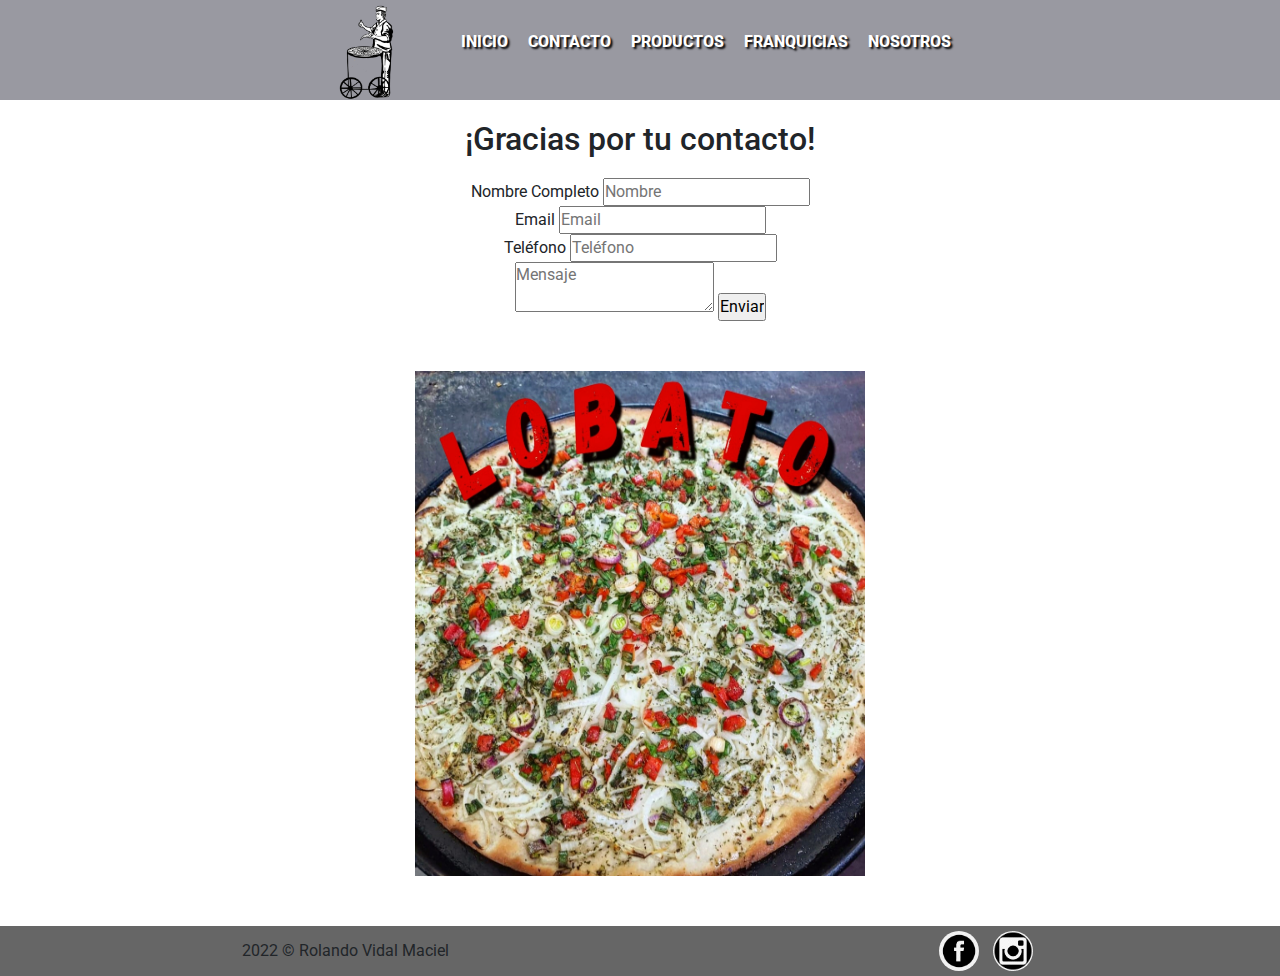
==== page/contacto.html @ bfa7f23a "proyectobootstrap" ====
<!DOCTYPE html>
<html lang="en">
<head>
    <link rel="shortcut icon" href="../imagenes/favicon (2).ico" type="image/x-icon">
    <link rel="icon" href="../imagenes/favicon (2).ico" type="image/x-icon">
    <meta charset="UTF-8">
    <meta http-equiv="X-">
    <meta http-equiv="X-UA-Compatible" content="IE=edge">
    <meta name="viewport" content="width=device-width, initial-scale=1.0">
    <link rel="preconnect" href="https://fonts.googleapis.com">
    <link rel="preconnect" href="https://fonts.gstatic.com" crossorigin>
    <link href="https://fonts.googleapis.com/css2?family=Roboto&display=swap" rel="stylesheet">
    <link rel="stylesheet" href="../css1/style.css">
    <link rel="stylesheet" href="../css/bootstrap.css">
    <title>Pizzeria Lobato</title>
</head>
<body>
    <header class="header">
        <img src="../imagenes/logo.png" alt="">
        <nav>
            <ul>
                <li><a href="../index.html">Inicio</a></li>
                <li><a href="contacto.html">Contacto</a></li>
                <li><a href="productos.html">Productos</a></li>
                <li><a href="franquicias.html">Franquicias</a></li>
                <li><a href="nosotros.html">Nosotros</a></li>
            </ul>
        </nav>
    </header>
    <main class="contacto">
        <h2 class="text">¡Gracias por tu contacto!</h2>
        <div>
            <form action="" class="form">
                <div class="form">
                    <label for="Nombre">Nombre Completo</label>
                    <input type="text" placeholder="Nombre">
                </div>
                <div class="form">
                    <label for="email">Email</label>
                    <input type="email" placeholder="Email">
                </div>
                <div class="form">
                    <label for="tel">Teléfono</label>
                    <input type="tel" placeholder="Teléfono">
                </div>
                <div class="form">
                    <textarea placeholder="Mensaje"></textarea>
                <input type="submit" value="Enviar">
                </div>
            </form>
            <img src="../imagenes/fugazzeta.jpeg" alt="">
        </div>
    </main>
    <footer class="footer">
        <span class="piePagina">2022 © Rolando Vidal Maciel</span>
        <div>
            <a href="https://www.instagram.com/lobato.pizzeria/"><img src="../imagenes/facebook.png" alt=""></a>
            <a href="https://www.facebook.com/lobatopizzeria/?ref=page_internal"><img src="../imagenes/instagram.png" alt=""></a>
        </div>
    </footer>
    <script src="js/bootstrap.js"></script>
</body>
</html>
---- css1/style.css ----
/*Estilo General */
*{
    margin: 0;
    padding: 0;
    box-sizing: border-box;
    font-family: 'Roboto', sans-serif;
}

/*-----HEADER-----*/
.header {
    display: flex;
    justify-content: center;
    align-items: center;
    flex-wrap: wrap;
    background-color: #9999A1
}
.header img {
    width: 100px;
    height: 100px;
    background-position:80px;
}

.header nav ul {
    display: flex;
    list-style: none;
}

.header nav ul li {
    margin: 10px;
}

.header nav ul li a {
    text-decoration: none;
    text-transform: uppercase;
    font-weight: 800;
    color:rgb(255, 255, 255);
    text-shadow: 2px 2px 2px #000000;
}

/*-----MAIN-----*/
.hero {
    color: rgb(255, 255, 255);
    display: flex;
    flex-direction: column;
    justify-content: center;
    align-items: center;
    width: 100%;
    height: calc(100vh - 150px);
    background: linear-gradient(rgba(0, 0, 0, 0.485), rgba(0, 0, 0, 0.542)), url(../imagenes/banner.jpeg);
    background-position: center;
    background-repeat: no-repeat;
    background-size: cover;
    background-attachment: fixed;

}

.hero h1 {
    font-size: 60px;
    font-weight: bold;
}

.hero p {
    font-size: 30px;
    text-align: center;
}

.hero a:hover {
    background-color:#ffffff;
    color: rgba(196, 44, 44, 0.425);
    border-radius: 5px;
}


/*----- GRID -----*/
.grid_contenedores_pizza{
    display: grid;
    grid-template-areas: "art sab por";
    grid-template-columns: repeat(3, 1fr);
    
}

.artesanal{
    grid-area: art;
    justify-self: center;
}

.sabores{
    grid-area: sab;
    justify-self: center;
}

.porciones{
    grid-area: por;
    justify-self: center;
}

.icono_pizza {
    width: 350px;
    height: 275px;
}

.icono_pizza img:hover {
    -webkit-transform: rotate(360deg);
    transition: 2s ease-in-out;
}

.img_pizza{
    width: 200px;
    height: 200px;
    border-radius: 40px;   
}

.flex-ico{
    display: flex;
    justify-content: center;
}

.tit_pizza {
    text-align: center;
}


.section_two > div {
    display: flex;
    justify-content: center;
    flex-wrap: wrap;
}

.tituloParrafo {
    font-size: 30px;
    text-align: center;
}

.parrafo1 {
    display: flex;
    justify-content: center;
    font-size: 20px;
}

.section_two > div img {
    width: 500px;
    height: 600px;
    margin: 20px;
    border-radius: 40px;
    box-shadow: -9px 15px 52px 19px rgba(192, 146, 146, 0.37);
}

/*-----MAIN CONTACTO-----*/

.text {
    margin: 20px;
    text-align: center;
}

.contacto {
    text-align: center;
}

.contacto img {
    width: 500px;
    height: 555px;
    margin: 25px;
    padding: 25px;
}

/*-----MAIN NOSOTROS-----*/

.nosotros img {
    padding: 10px;
    margin: 20px;
    width: 500px;
    height: 600px;
    border-radius: 20px;
}

.nosotros {
    font-size: 35px;
    text-align: center;
}

.nosotros div p {
    font-size: 30px;
    text-transform: uppercase;
}

/*-----MAIN FRANQUICIAS-----*/

.franquicias h1 {
    font-size: 60px;
    text-align: center;
}
.franquicias h2 {
    font-size: 40px;
    text-align: center;
}

.franquicias {
    font-size: 30px;
    text-align: center;
    text-transform: uppercase;
}

.franquicias img {
    padding: 10px;
    margin: 10px;
    width: 600px;
    height: 600px;
    border-radius: 20px;
}

/*-----MAIN PRODUCTOS-----*/

.productos {
    font-size: 40px;
    text-align: center;
}

.productos img {
    width: 200px;
    height: 200px;
    border-radius: 60px;
    box-shadow: -9px 15px 52px 19px rgba(192, 146, 146, 0.37);
}

.productos_two {
    font-size: 40px;
    text-align: center;
}

.productos_two img {
    border-radius: 10px;
    transition: all 400ms ease;
}

.productos_two img:hover {
    transform: scale(1.1);
}

/*-----FOOTER-----*/
.footer {
    display: flex;
    justify-content: space-around;
    align-items: center;
    background-color: #666;
}

.footer ul li a {
    padding: 15px;
    text-decoration: none;
    text-transform: uppercase;
    font-weight: 900;
    color: #ffffff;
    text-shadow: 2px 2px 2px #000000;
}

.footer div  a img {
    width: 50px;
    height: 50px;
    border-radius: 40px;
    margin: 0px;
    padding: 5px; 
}

@media (max-width: 400px) {
    /*-----index-----*/
    .header {
        flex-direction: column;
    }
    .header nav ul {
    flex-direction: column;
    }
    .grid_contenedores_pizza{
        grid-template-columns: (1fr);
        grid-template-areas: 
        "art"
        "sab"
        "por";
    }
    .contacto {
        display: flex;
        justify-content: center;
        flex-wrap: wrap;
    }
    .franquicias div {
        display: flex;
        justify-content: center;
        flex-wrap: wrap;
        }
    .nosotros {
        display: flex;
        justify-content: center;
        flex-wrap: wrap;
    }
}
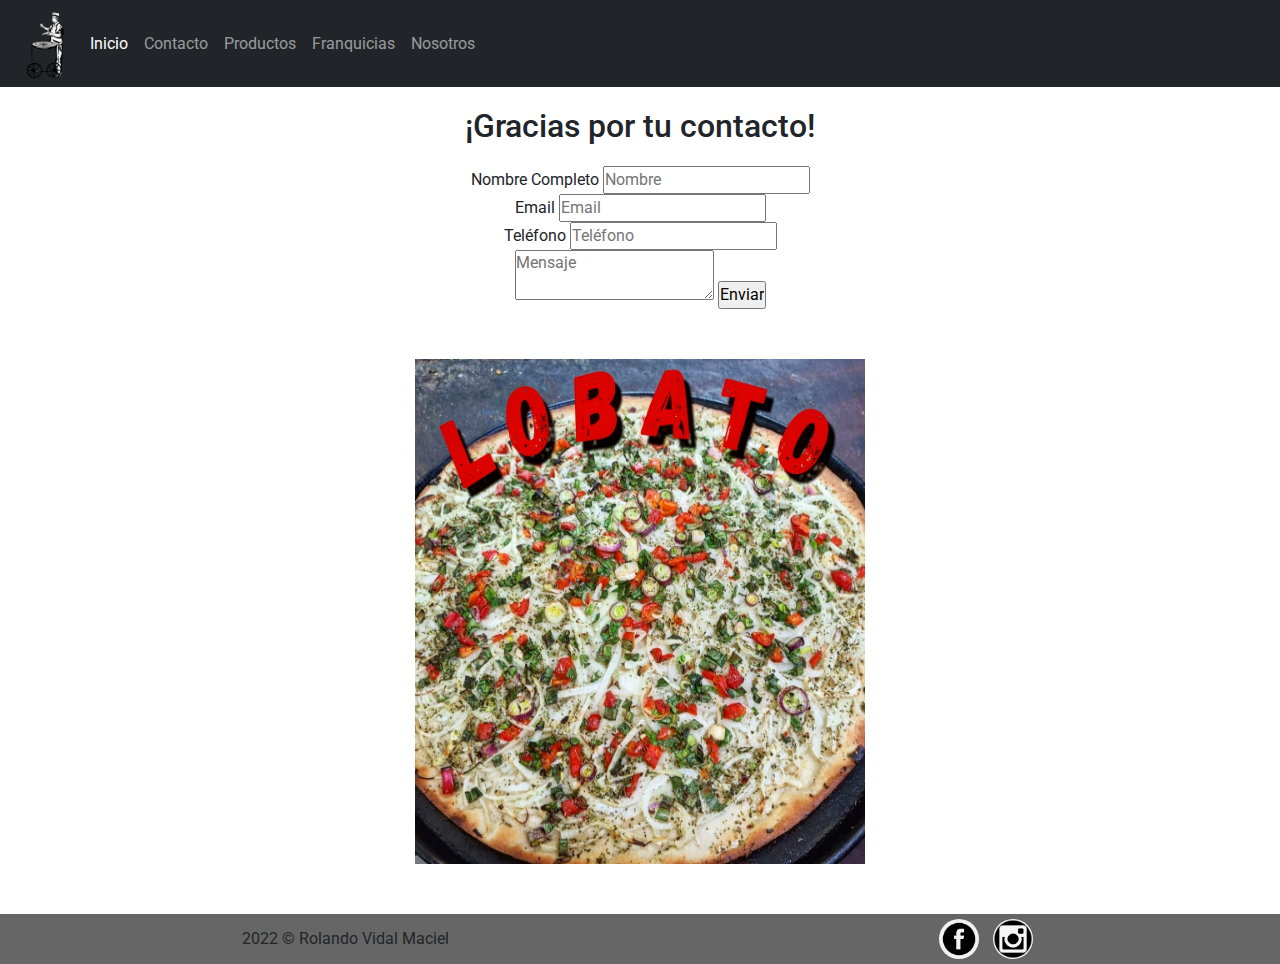
==== commit bceacf47: "cambios en las paginas" ====
--- a/page/contacto.html
+++ b/page/contacto.html
@@ -10,22 +10,38 @@
     <link rel="preconnect" href="https://fonts.googleapis.com">
     <link rel="preconnect" href="https://fonts.gstatic.com" crossorigin>
     <link href="https://fonts.googleapis.com/css2?family=Roboto&display=swap" rel="stylesheet">
-    <link rel="stylesheet" href="../css1/style.css">
+    <link rel="stylesheet" href="../css/style.css">
     <link rel="stylesheet" href="../css/bootstrap.css">
     <title>Pizzeria Lobato</title>
 </head>
 <body>
-    <header class="header">
-        <img src="../imagenes/logo.png" alt="">
-        <nav>
-            <ul>
-                <li><a href="../index.html">Inicio</a></li>
-                <li><a href="contacto.html">Contacto</a></li>
-                <li><a href="productos.html">Productos</a></li>
-                <li><a href="franquicias.html">Franquicias</a></li>
-                <li><a href="nosotros.html">Nosotros</a></li>
-            </ul>
-        </nav>
+    <header>
+        <nav class="navbar navbar-expand-lg navbar-dark bg-dark">
+            <div class="container-fluid">
+                    <img src="../imagenes/logo.png" width="70px" alt="">
+                <button class="navbar-toggler" type="button" data-bs-toggle="collapse" data-bs-target="#navbarSupportedContent" aria-controls="navbarSupportedContent" aria-expanded="false" aria-label="Toggle navigation">
+                    <span class="navbar-toggler-icon"></span>
+                </button>
+                <div class="collapse navbar-collapse" id="navbarSupportedContent">
+                    <ul class="navbar-nav me-auto mb-2 mb-lg-0">
+                    <li class="nav-item">
+                        <a class="nav-link active" aria-current="page" href="../index.html">Inicio</a>
+                    </li>
+                    <li class="nav-item">
+                        <a class="nav-link" href="contacto.html">Contacto</a>
+                    </li>
+                    <li class="nav-item">
+                        <a class="nav-link" href="productos.html">Productos</a>
+                    </li>
+                    <li class="nav-item">
+                        <a class="nav-link" href="franquicias.html">Franquicias</a>
+                    </li>
+                    <li class="nav-item">
+                        <a class="nav-link" href="nosotros.html">Nosotros</a>
+                    </li>
+                </div>
+            </div>
+            </nav>
     </header>
     <main class="contacto">
         <h2 class="text">¡Gracias por tu contacto!</h2>
--- a/css/style.css
+++ b/css/style.css
@@ -0,0 +1,303 @@
+/*Estilo General */
+*{
+    margin: 0;
+    padding: 0;
+    box-sizing: border-box;
+    font-family: 'Roboto', sans-serif;
+}
+
+/*-----HEADER-----*/
+/*.header {
+    display: flex;
+    justify-content: center;
+    align-items: center;
+    flex-wrap: wrap;
+    background-color: #9999A1
+}
+.header img {
+    width: 100px;
+    height: 100px;
+    background-position:80px;
+}
+
+.header nav ul {
+    display: flex;
+    list-style: none;
+}
+
+.header nav ul li {
+    margin: 10px;
+}
+
+.header nav ul li a {
+    text-decoration: none;
+    text-transform: uppercase;
+    font-weight: 800;
+    color:rgb(255, 255, 255);
+    text-shadow: 2px 2px 2px #000000;
+}*/
+
+/*-----MAIN-----*/
+.heros {
+    color: rgb(255, 255, 255);
+    display: flex;
+    flex-direction: column;
+    justify-content: center;
+    align-items: center;
+    width: 100%;
+    height: calc(100vh - 150px);
+    background: linear-gradient(rgba(0, 0, 0, 0.485), rgba(0, 0, 0, 0.542)), url(../imagenes/banner.jpeg);
+    background-position: center;
+    background-repeat: no-repeat;
+    background-size: cover;
+    background-attachment: fixed;
+
+}
+
+.heros h1 {
+    font-size: 60px;
+    font-weight: bold;
+}
+
+.heros p {
+    font-size: 30px;
+    text-align: center;
+}
+
+.heros a {
+    text-decoration: none;
+    color: rgb(0, 0, 0);
+    background-color: rgb(110, 107, 107);
+    font-size: 20px;
+    padding: 8px;
+    border-radius: 10px;
+}
+
+.heros a:hover {
+    background-color:#e0d8d8;
+    color: rgba(0, 0, 0, 0.425);
+    border-radius: 10px;
+    padding: 8px;
+}
+
+
+/*----- GRID -----*/
+.grid_contenedores_pizza{
+    display: grid;
+    grid-template-areas: "art sab por";
+    grid-template-columns: repeat(3, 1fr);
+    
+}
+
+.artesanal{
+    grid-area: art;
+    justify-self: center;
+}
+
+.sabores{
+    grid-area: sab;
+    justify-self: center;
+}
+
+.porciones{
+    grid-area: por;
+    justify-self: center;
+}
+
+.icono_pizza {
+    width: 350px;
+    height: 275px;
+}
+
+.icono_pizza img:hover {
+    transition: 2s ease-in-out;
+    -webkit-transform: rotate(360deg);
+}
+
+.img_pizza{
+    width: 200px;
+    height: 200px;
+    border-radius: 40px;   
+}
+
+.flex-ico{
+    display: flex;
+    justify-content: center;
+}
+
+.tit_pizza {
+    text-align: center;
+}
+
+
+.section_two > div {
+    display: flex;
+    justify-content: center;
+    flex-wrap: wrap;
+}
+
+.tituloParrafo {
+    font-size: 30px;
+    text-align: center;
+}
+
+.parrafo1 {
+    display: flex;
+    justify-content: center;
+    font-size: 20px;
+}
+
+.section_two > div img {
+    width: 500px;
+    height: 600px;
+    margin: 20px;
+    border-radius: 40px;
+    box-shadow: -9px 15px 52px 19px rgba(192, 146, 146, 0.37);
+}
+
+/*-----MAIN CONTACTO-----*/
+
+.text {
+    margin: 20px;
+    text-align: center;
+}
+
+.contacto {
+    text-align: center;
+}
+
+.contacto img {
+    width: 500px;
+    height: 555px;
+    margin: 25px;
+    padding: 25px;
+}
+
+/*-----MAIN NOSOTROS-----*/
+
+.nosotros img {
+    padding: 10px;
+    margin: 20px;
+    width: 500px;
+    height: 600px;
+    border-radius: 20px;
+}
+
+.nosotros {
+    font-size: 35px;
+    text-align: center;
+}
+
+.nosotros div p {
+    font-size: 30px;
+    text-transform: uppercase;
+}
+
+/*-----MAIN FRANQUICIAS-----*/
+
+.franquicias h1 {
+    font-size: 60px;
+    text-align: center;
+}
+.franquicias h2 {
+    font-size: 40px;
+    text-align: center;
+}
+
+.franquicias {
+    font-size: 30px;
+    text-align: center;
+    text-transform: uppercase;
+}
+
+.franquicias img {
+    padding: 10px;
+    margin: 10px;
+    width: 600px;
+    height: 600px;
+    border-radius: 20px;
+}
+
+/*-----MAIN PRODUCTOS-----*/
+
+.productos {
+    font-size: 40px;
+    text-align: center;
+}
+
+.productos img {
+    width: 200px;
+    height: 200px;
+    border-radius: 60px;
+}
+
+.productos_two {
+    font-size: 40px;
+    text-align: center;
+}
+
+.productos_two img {
+    border-radius: 10px;
+    transition: all 400ms ease;
+}
+
+.productos_two img:hover {
+    transform: scale(1.1);
+}
+
+/*-----FOOTER-----*/
+.footer {
+    display: flex;
+    justify-content: space-around;
+    align-items: center;
+    background-color: #666;
+}
+
+.footer ul li a {
+    padding: 15px;
+    text-decoration: none;
+    text-transform: uppercase;
+    font-weight: 900;
+    color: #ffffff;
+    text-shadow: 2px 2px 2px #000000;
+}
+
+.footer div  a img {
+    width: 50px;
+    height: 50px;
+    border-radius: 40px;
+    margin: 0px;
+    padding: 5px; 
+}
+
+@media (max-width: 400px) {
+    /*-----index-----*/
+    .header {
+        flex-direction: column;
+    }
+    .header nav ul {
+    flex-direction: column;
+    }
+    .grid_contenedores_pizza{
+        grid-template-columns: (1fr);
+        grid-template-areas: 
+        "art"
+        "sab"
+        "por";
+    }
+    .contacto {
+        display: flex;
+        justify-content: center;
+        flex-wrap: wrap;
+    }
+    .franquicias div {
+        display: flex;
+        justify-content: center;
+        flex-wrap: wrap;
+        }
+    .nosotros {
+        display: flex;
+        justify-content: center;
+        flex-wrap: wrap;
+    }
+}
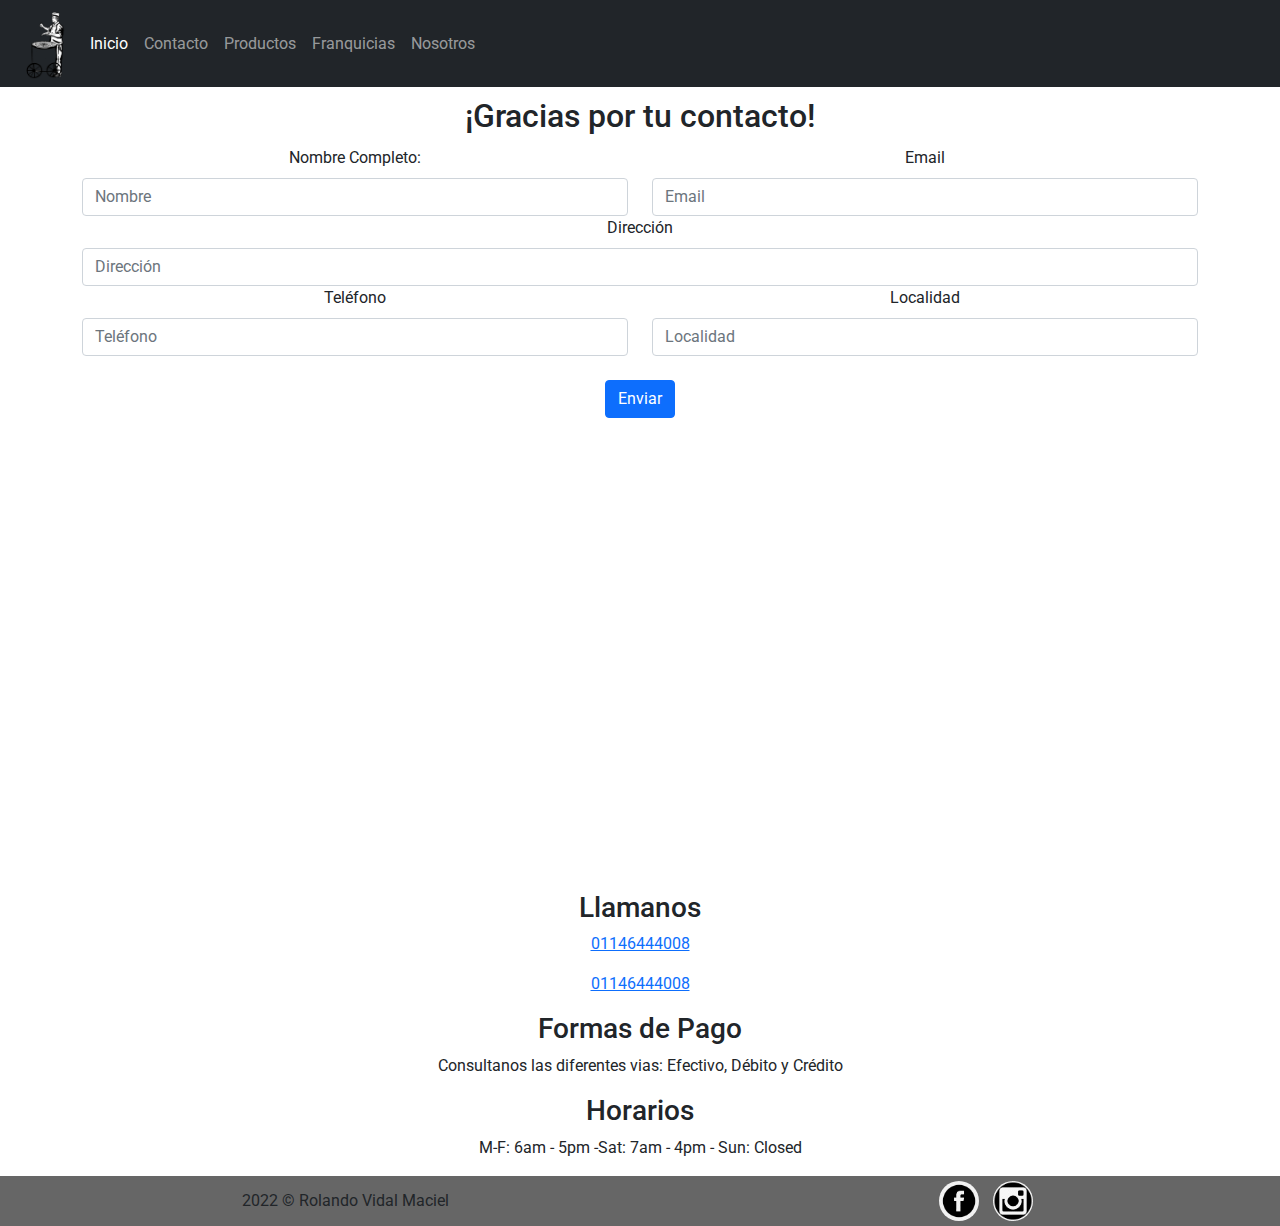
==== commit 345cca2d: "aplicando bootstrap" ====
--- a/page/contacto.html
+++ b/page/contacto.html
@@ -25,7 +25,7 @@
                 <div class="collapse navbar-collapse" id="navbarSupportedContent">
                     <ul class="navbar-nav me-auto mb-2 mb-lg-0">
                     <li class="nav-item">
-                        <a class="nav-link active" aria-current="page" href="../index.html">Inicio</a>
+                        <a class="nav-link active" href="../index.html">Inicio</a>
                     </li>
                     <li class="nav-item">
                         <a class="nav-link" href="contacto.html">Contacto</a>
@@ -45,27 +45,49 @@
     </header>
     <main class="contacto">
         <h2 class="text">¡Gracias por tu contacto!</h2>
-        <div>
-            <form action="" class="form">
-                <div class="form">
-                    <label for="Nombre">Nombre Completo</label>
-                    <input type="text" placeholder="Nombre">
+        <div class="container">
+            <form class="row">
+                <div class="col-6">
+                    <label for="Nombre" class="form-label" >Nombre Completo:</label>
+                    <input type="text" class="form-control" placeholder="Nombre">
                 </div>
-                <div class="form">
-                    <label for="email">Email</label>
-                    <input type="email" placeholder="Email">
+                <div class="col-6">
+                    <label for="email" class="form-label">Email</label>
+                    <input type="email" class="form-control" placeholder="Email">
                 </div>
-                <div class="form">
-                    <label for="tel">Teléfono</label>
-                    <input type="tel" placeholder="Teléfono">
+                <div class="col-12">
+                    <label for="Dirección" class="form-label">Dirección</label>
+                    <input type="text" class="form-control" placeholder="Dirección">
                 </div>
-                <div class="form">
-                    <textarea placeholder="Mensaje"></textarea>
-                <input type="submit" value="Enviar">
+                <div class="col-6">
+                    <label for="Teléfono" class="form-label">Teléfono</label>
+                    <input type="text" class="form-control" placeholder="Teléfono">
+                </div>
+                <div class="col-6 mb-4">
+                    <label for="Localidad" class="form-label">Localidad</label>
+                    <input type="text" class="form-control" placeholder="Localidad">
+                </div>
+                <div class="col-12 mb-3">
+                    <button type="submit" class="btn btn-primary">
+                        Enviar
+                    </button>
                 </div>
             </form>
-            <img src="../imagenes/fugazzeta.jpeg" alt="">
-        </div>
+            <div class="col-12">
+                <iframe src="https://www.google.com/maps/embed?pb=!1m18!1m12!1m3!1d26251.39306276139!2d-58.532096752054294!3d-34.66924354830687!2m3!1f0!2f0!3f0!3m2!1i1024!2i768!4f13.1!3m3!1m2!1s0x95bcc8541d0ab32f%3A0x846d801ab604bf1b!2sLobato!5e0!3m2!1ses-419!2sar!4v1654936998677!5m2!1ses-419!2sar" width="600" height="450" style="border:0;" allowfullscreen="" loading="lazy" referrerpolicy="no-referrer-when-downgrade"></iframe>
+                <div>
+                    <h3>Llamanos</h3>
+                    <p><a href="tel:01146444008"> 01146444008</a></p>
+                    <p><a href="tel:01146444008"> 01146444008</a></p>
+                </div>
+                <div>
+                    <h3>Formas de Pago</h3>
+                    <p>Consultanos las diferentes vias: Efectivo, Débito y Crédito</p>
+                </div>
+                <div>
+                    <h3>Horarios</h3>
+                    <p>M-F: 6am - 5pm -Sat: 7am - 4pm - Sun: Closed</p>
+            </div>
     </main>
     <footer class="footer">
         <span class="piePagina">2022 © Rolando Vidal Maciel</span>
@@ -74,6 +96,6 @@
             <a href="https://www.facebook.com/lobatopizzeria/?ref=page_internal"><img src="../imagenes/instagram.png" alt=""></a>
         </div>
     </footer>
-    <script src="js/bootstrap.js"></script>
+    <script src="../js/bootstrap.js"></script>
 </body>
 </html>--- a/css/style.css
+++ b/css/style.css
@@ -158,7 +158,7 @@
 /*-----MAIN CONTACTO-----*/
 
 .text {
-    margin: 20px;
+    margin: 10px;
     text-align: center;
 }
 
@@ -169,7 +169,7 @@
 .contacto img {
     width: 500px;
     height: 555px;
-    margin: 25px;
+    margin: 10px;
     padding: 25px;
 }
 
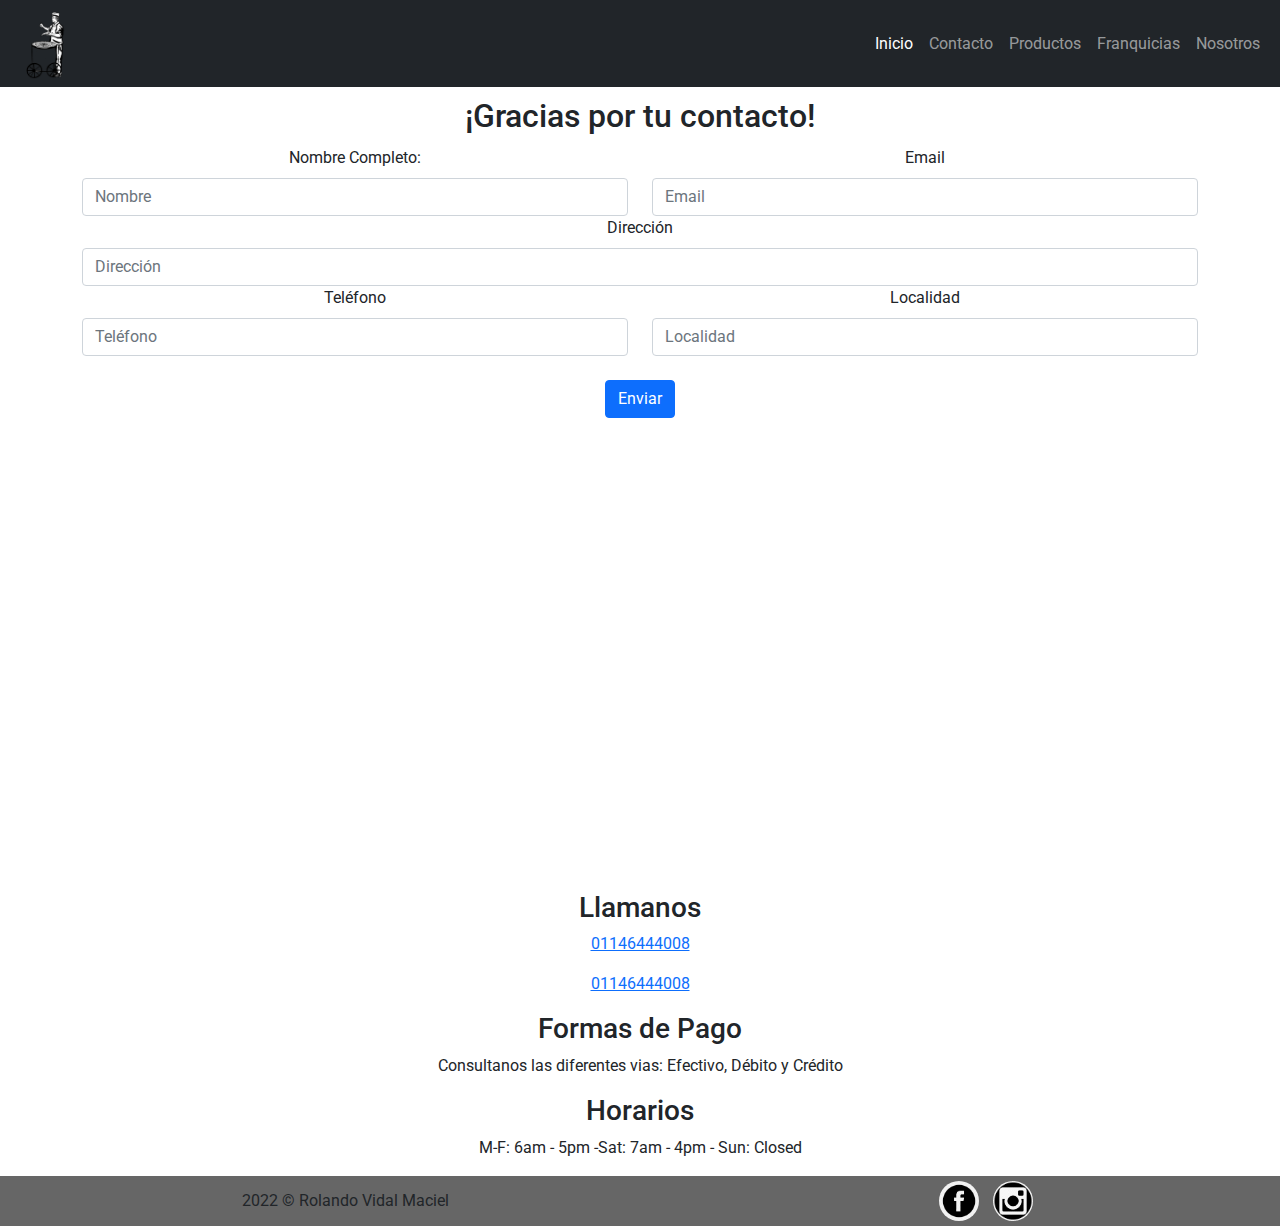
==== commit 26ce90b3: "Arreglando detalles" ====
--- a/page/contacto.html
+++ b/page/contacto.html
@@ -22,8 +22,8 @@
                 <button class="navbar-toggler" type="button" data-bs-toggle="collapse" data-bs-target="#navbarSupportedContent" aria-controls="navbarSupportedContent" aria-expanded="false" aria-label="Toggle navigation">
                     <span class="navbar-toggler-icon"></span>
                 </button>
-                <div class="collapse navbar-collapse" id="navbarSupportedContent">
-                    <ul class="navbar-nav me-auto mb-2 mb-lg-0">
+                <div class="collapse navbar-collapse d-lg-flex justify-content-end" id="navbarSupportedContent">
+                    <ul class="navbar-nav mb-2 mb-lg-0 text-end">
                     <li class="nav-item">
                         <a class="nav-link active" href="../index.html">Inicio</a>
                     </li>
